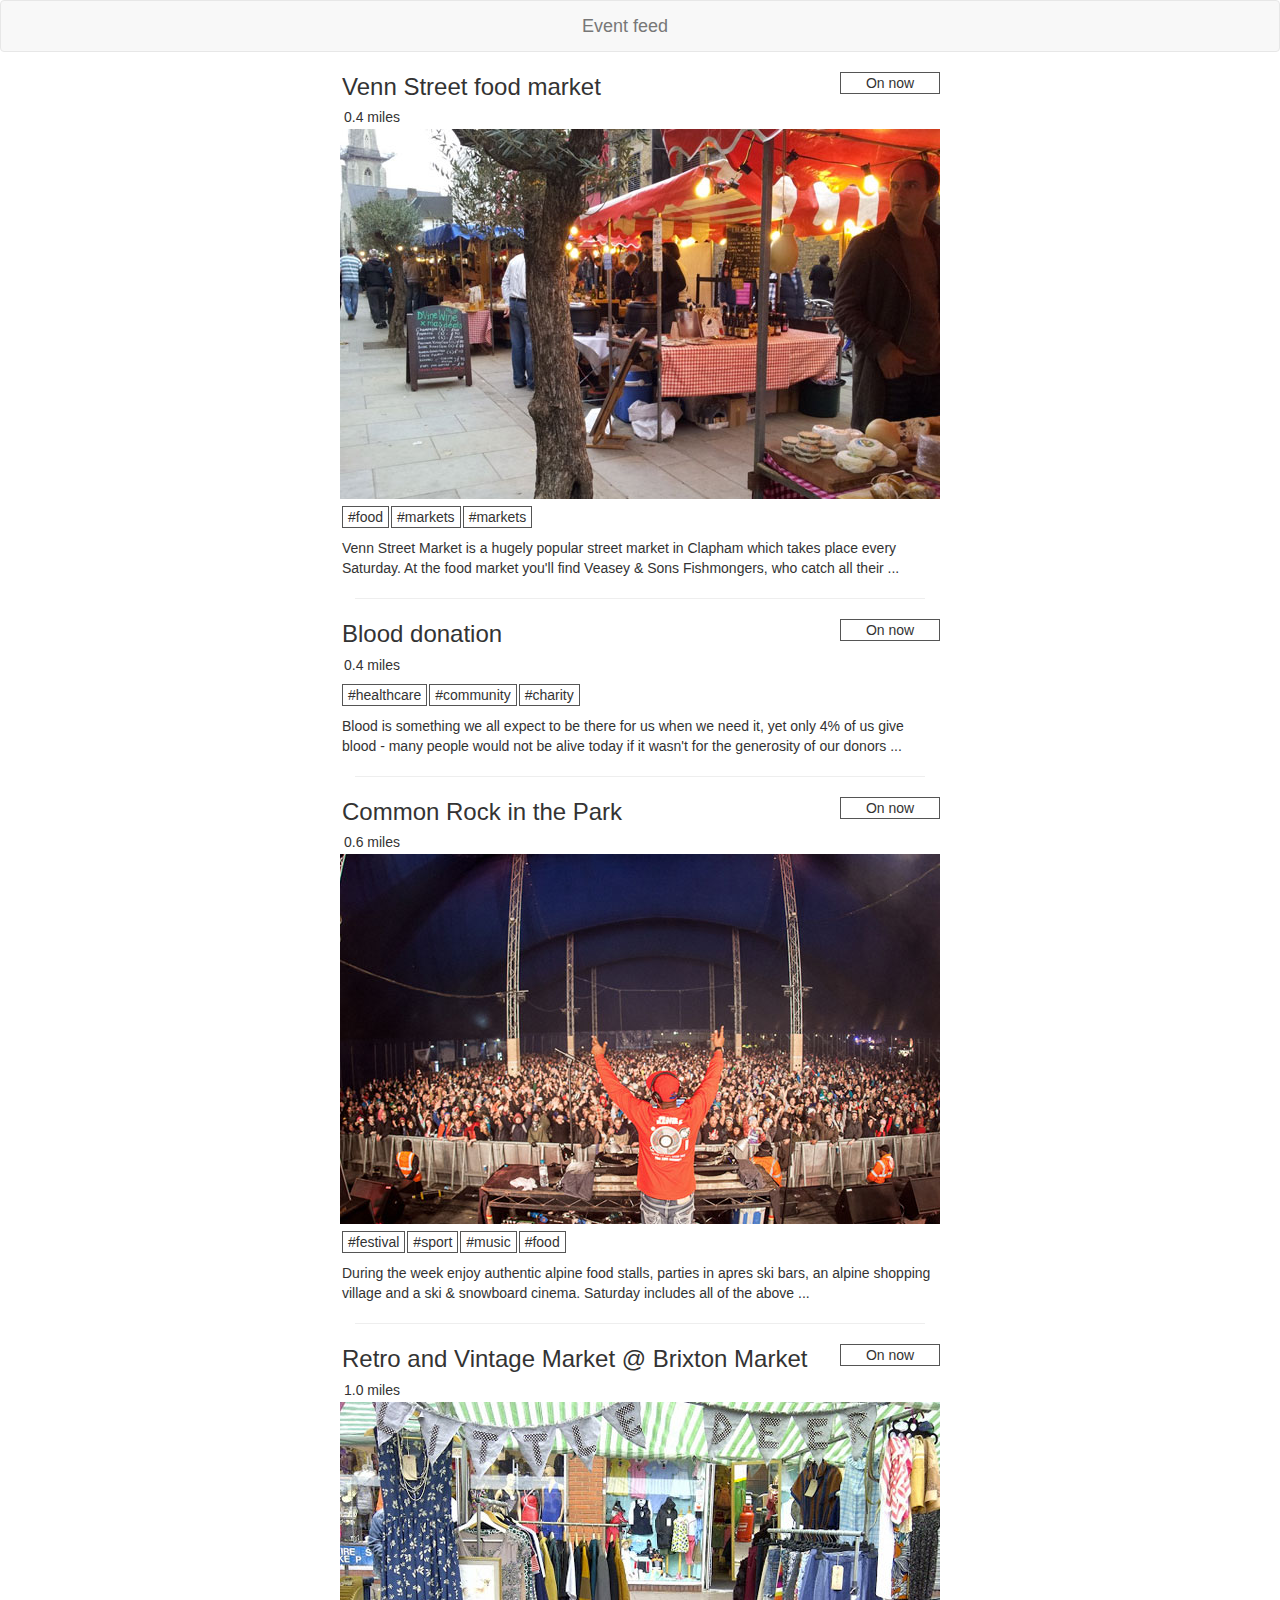
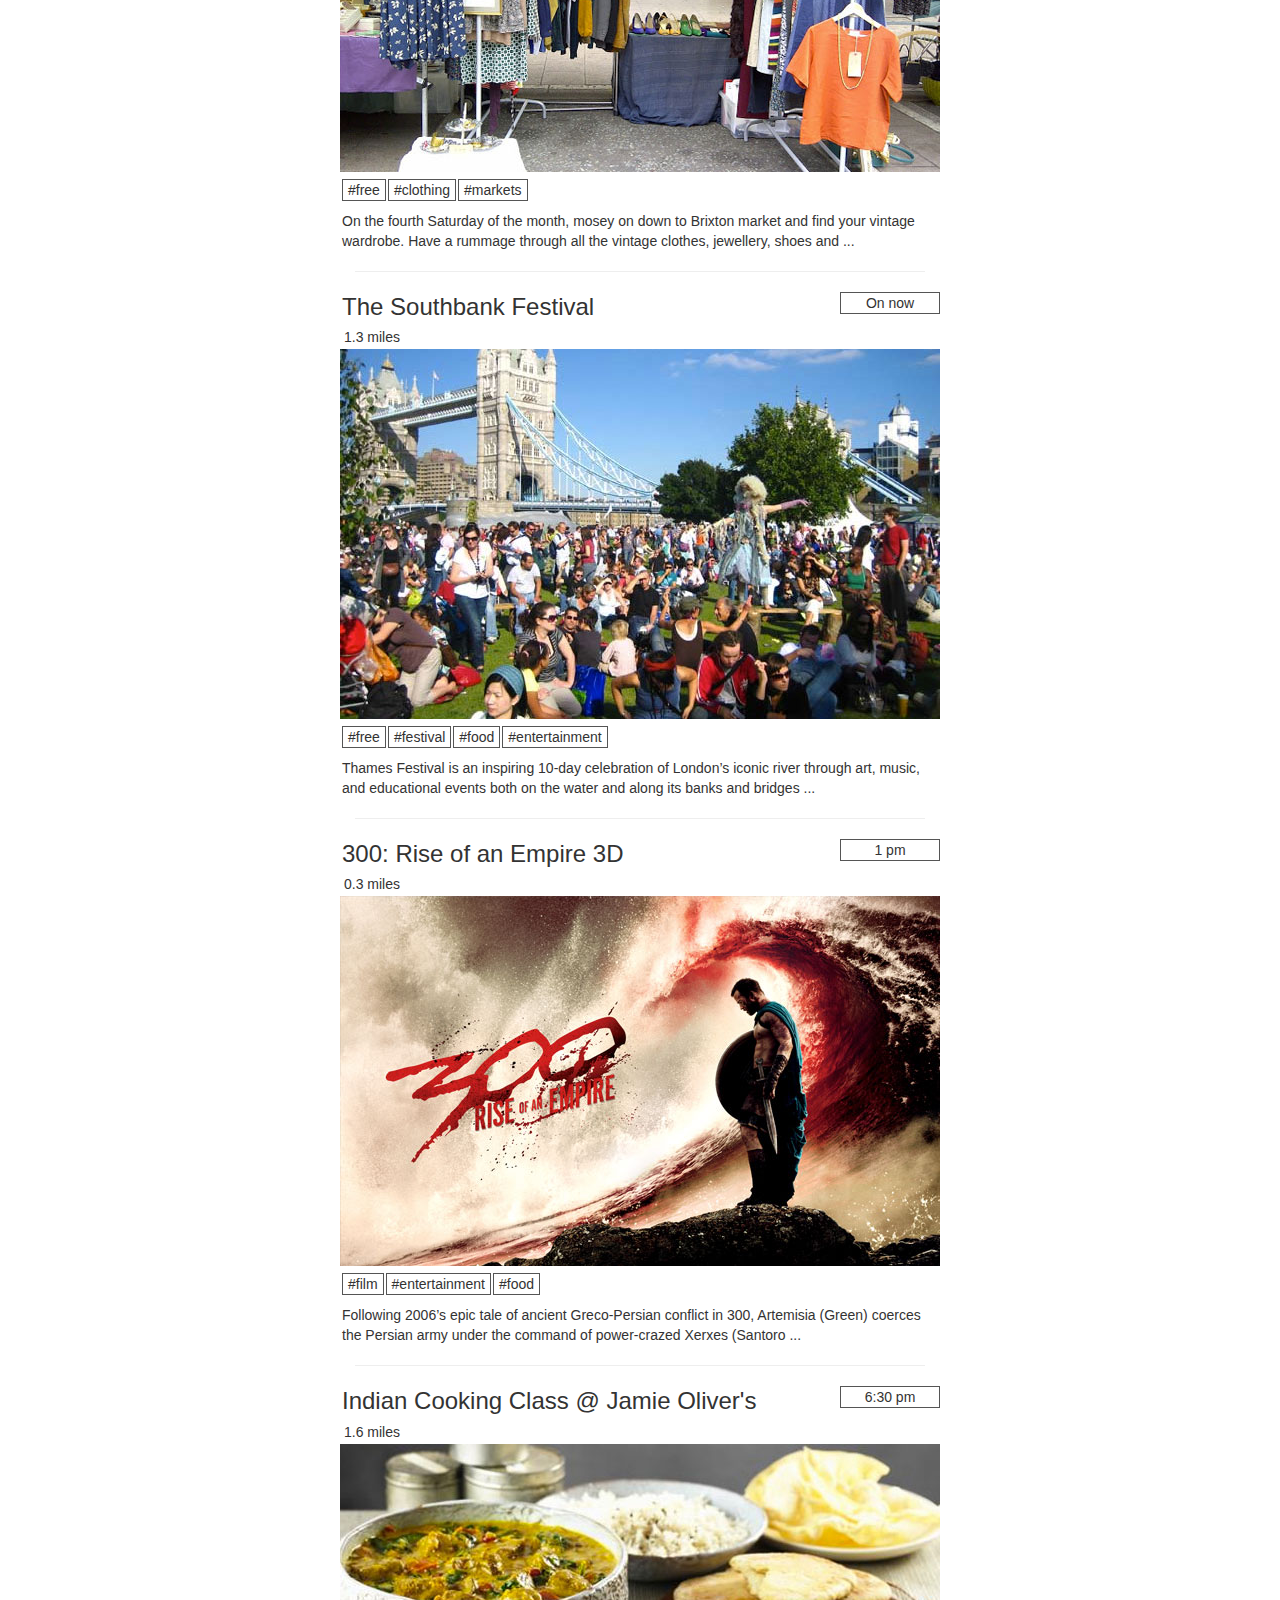
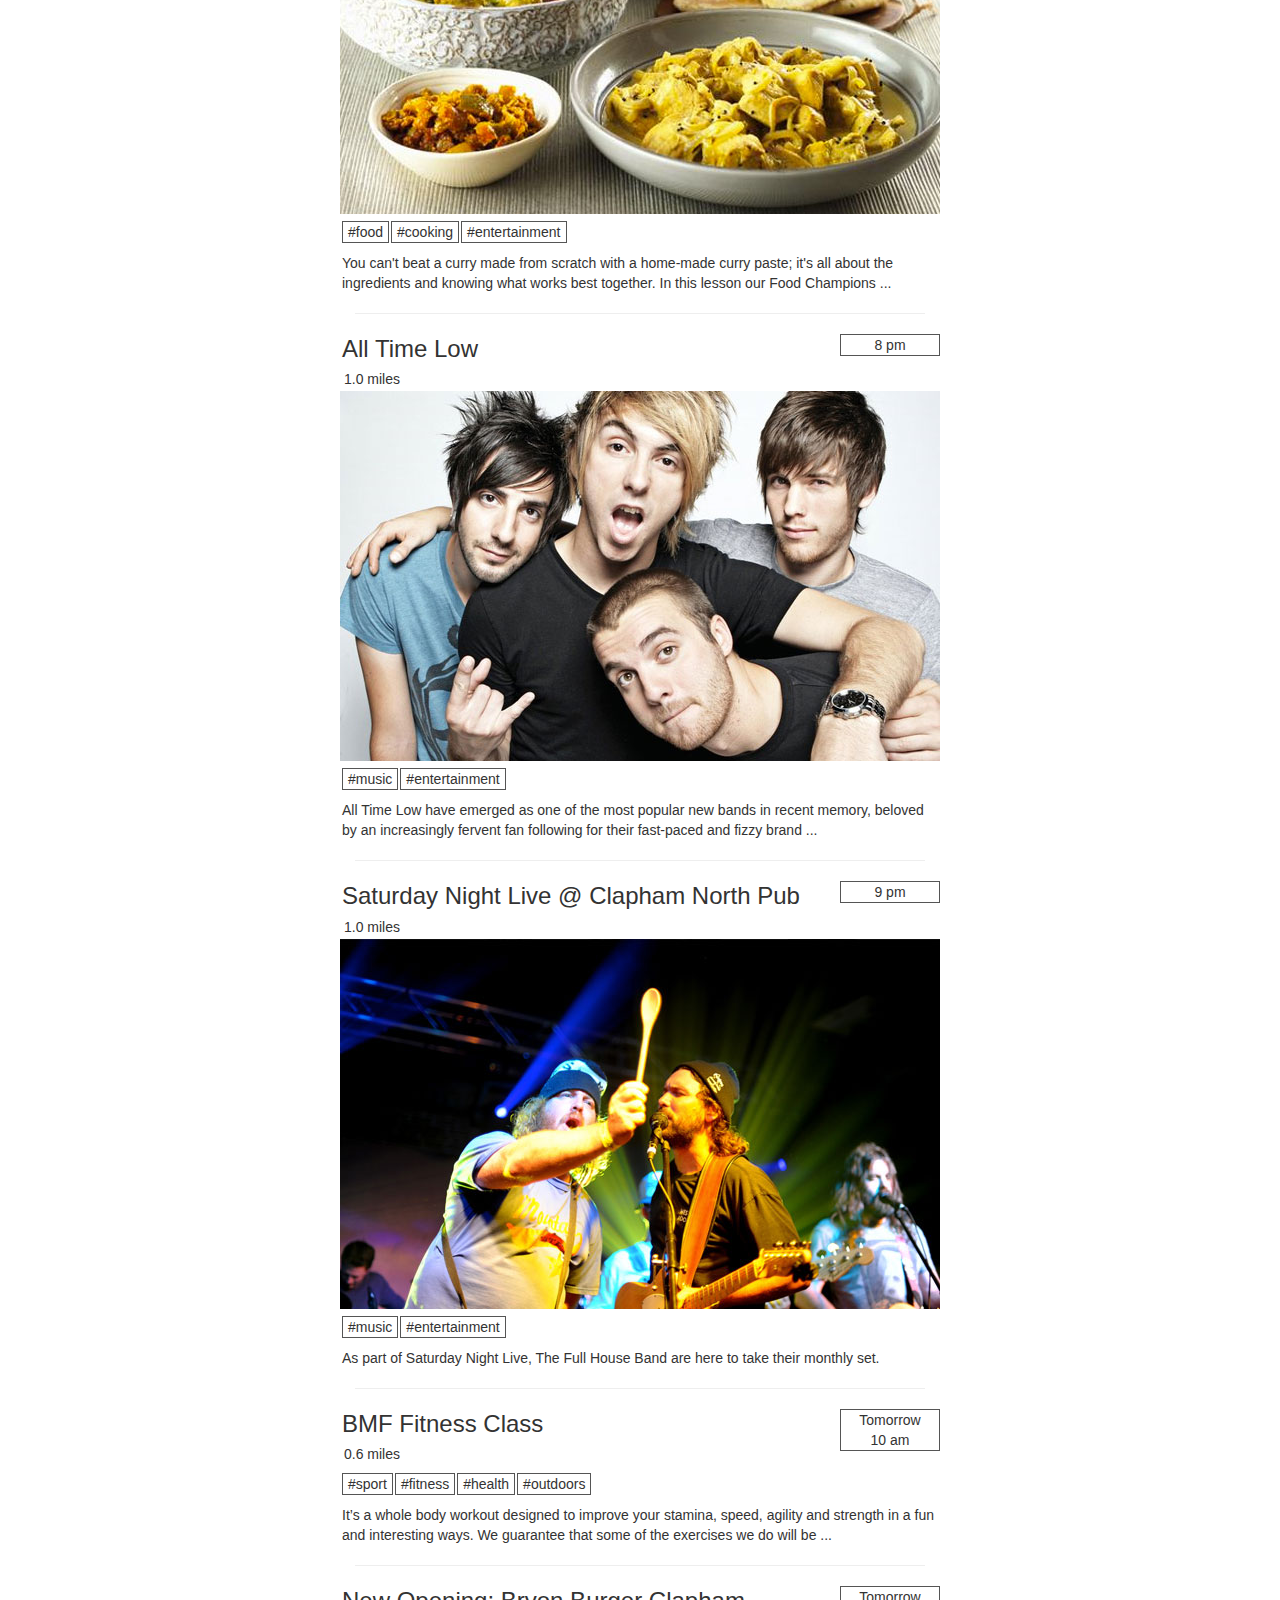
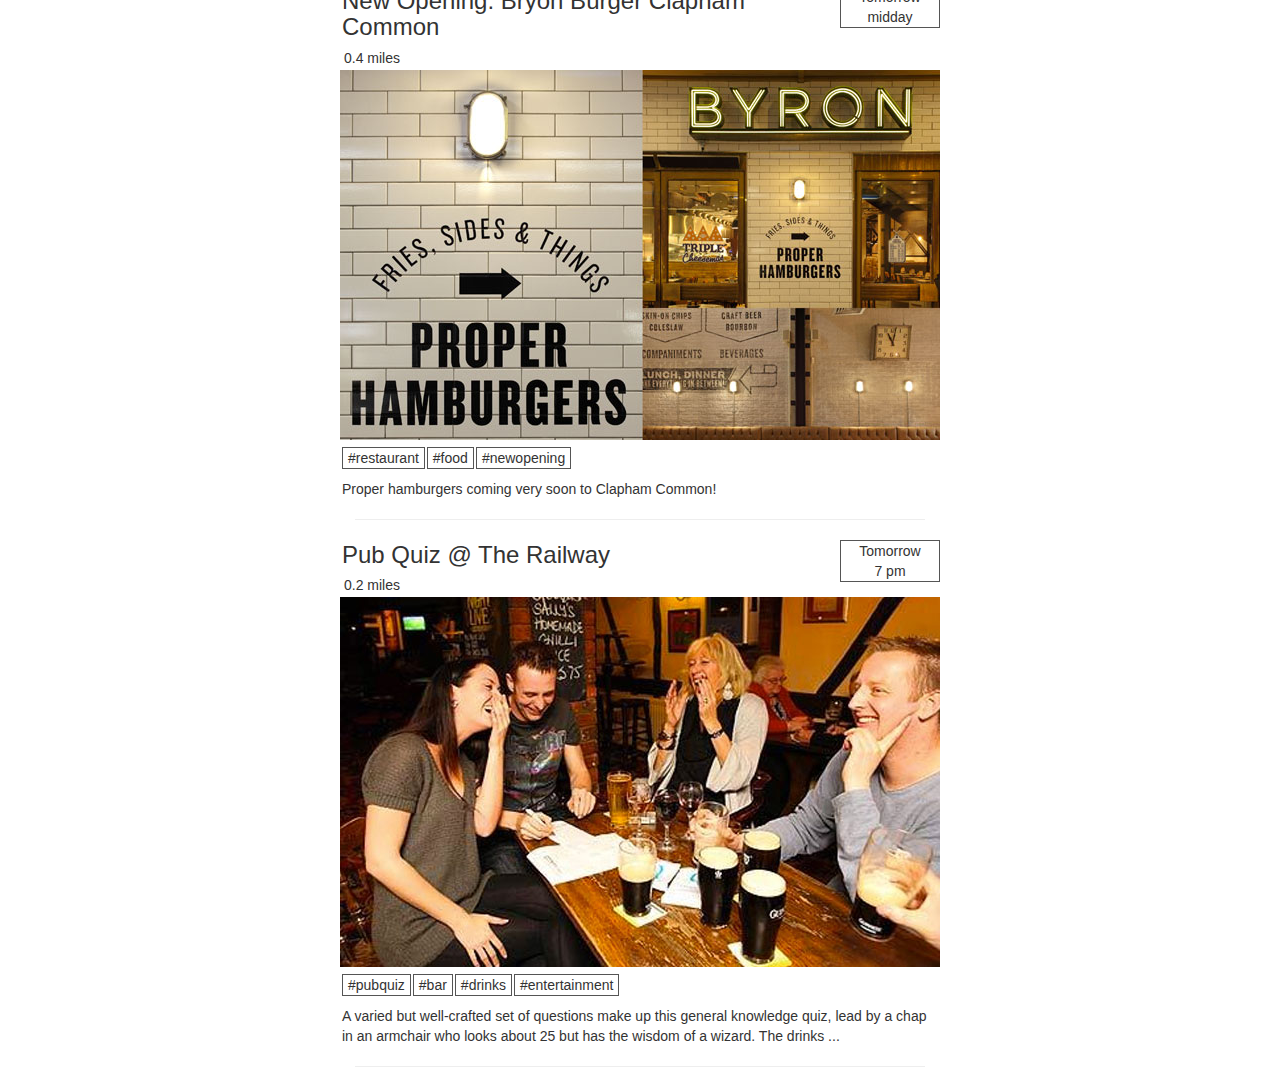
==== index.html @ d4925a55 "Prototype v1" ====
<!DOCTYPE html>
<html lang="en">
  <head>
    <meta charset="utf-8">
    <meta http-equiv="X-UA-Compatible" content="IE=edge">
    <meta name="viewport" content="width=device-width, initial-scale=1,maximum-scale=1">
    <title>Event feed</title>

    <!-- Bootstrap -->
    <link href="css/bootstrap.min.css" rel="stylesheet">
    <link href="http://netdna.bootstrapcdn.com/font-awesome/4.0.3/css/font-awesome.min.css" rel="stylesheet" >

    <!-- Lightbox -->
    <link rel="stylesheet" type="text/css" href="css/ilightbox.css"/>

    <!-- Custom -->
    <link href="css/custom.css" rel="stylesheet">

    <!--[if lt IE 9]>
      <script src="https://oss.maxcdn.com/libs/html5shiv/3.7.0/html5shiv.js"></script>
      <script src="https://oss.maxcdn.com/libs/respond.js/1.4.2/respond.min.js"></script>
    <![endif]-->
  </head>
  <body>
    <nav class="navbar navbar-default" role="navigation">
      <div class="container-fluid">
        <!-- Brand and toggle get grouped for better mobile display -->
        <div class="navbar-header">
          <a class="navbar-brand" href="#">Event feed</a>
        </div>
        <div class="location">
        </div>
      </div><!-- /.container-fluid -->
    </nav>
    <div class="container event-feed">
      <div class="row">
        <div class="col-md-10 col-sm-10 col-xs-10"><h3>Venn Street food market</h3><div class="distance">0.4 miles</div></div>
        <div class="col-md-2 col-sm-2 col-xs-2 time">On now</div>
        <a href="venn_street_market.html"><img class="live-feed-image img-responsive" src="assets/venn_st_market.jpg" alt="Venn Street food market"></a>
          <div class="tag-container">
            <ul class="list-unstyled list-inline social">
              <li class="tag">#food</li>
              <li class="tag">#markets</li>
              <li class="tag">#markets</li>
            </ul>
          </div>
        <div class="col-md-12 col-xs-12">Venn Street Market is a hugely popular street market in Clapham which takes place every Saturday. At the food market you'll find Veasey & Sons Fishmongers, who catch all their ...</div>
      </div>
      <hr>
      <div class="row">
        <div class="col-md-10 col-sm-10 col-xs-10"><h3>Blood donation</h3><div class="distance">0.4 miles</div></div>
        <div class="col-md-2 col-sm-2 col-xs-2 time">On now</div>
          <div class="tag-container">
            <ul class="list-unstyled list-inline social">
              <li class="tag">#healthcare</li>
              <li class="tag">#community</li>
              <li class="tag">#charity</li>
            </ul>
          </div>
        <div class="col-md-12 col-xs-12">Blood is something we all expect to be there for us when we need it, yet only 4% of us give blood - many people would not be alive today if it wasn't for the generosity of our donors ...</div>
      </div>
      <hr>
      <div class="row">
        <div class="col-md-10 col-sm-10 col-xs-10"><h3>Common Rock in the Park</h3><div class="distance">0.6 miles</div></div>
        <div class="col-md-2 col-sm-2 col-xs-2 time">On now</div>
        <img class="img-responsive" src="assets/common_rock_in_the_park.jpg" alt="Common Rock in the Park">
          <div class="tag-container">
            <ul class="list-unstyled list-inline social">
              <li class="tag">#festival</li>
              <li class="tag">#sport</li>
              <li class="tag">#music</li>
              <li class="tag">#food</li>
            </ul>
          </div>
        <div class="col-md-12 col-xs-12">During the week enjoy authentic alpine food stalls, parties in apres ski bars, an alpine shopping village and a ski & snowboard cinema. Saturday includes all of the above ...</div>
      </div>
      <hr>
      <div class="row">
        <div class="col-md-10 col-sm-10 col-xs-10"><h3>Retro and Vintage Market @ Brixton Market</h3><div class="distance">1.0 miles</div></div>
        <div class="col-md-2 col-sm-2 col-xs-2 time">On now</div>
        <img class="img-responsive" src="assets/brixton_market.jpg" alt="Retro and Vintage Market @ Brixton Market">
          <div class="tag-container">
            <ul class="list-unstyled list-inline social">
              <li class="tag">#free</li>
              <li class="tag">#clothing</li>
              <li class="tag">#markets</li>
            </ul>
          </div>
        <div class="col-md-12 col-xs-12">On the fourth Saturday of the month, mosey on down to Brixton market and find your vintage wardrobe. Have a rummage through all the vintage clothes, jewellery, shoes and ...</div>
      </div>
      <hr>
      <div class="row">
        <div class="col-md-10 col-sm-10 col-xs-10"><h3>The Southbank Festival</h3><div class="distance">1.3 miles</div></div>
        <div class="col-md-2 col-sm-2 col-xs-2 time">On now</div>
        <img class="img-responsive" src="assets/southbank_festival.jpg" alt="The Southbank Festival">
          <div class="tag-container">
            <ul class="list-unstyled list-inline social">
              <li class="tag">#free</li>
              <li class="tag">#festival</li>
              <li class="tag">#food</li>
              <li class="tag">#entertainment</li>
            </ul>
          </div>
        <div class="col-md-12 col-xs-12">Thames Festival is an inspiring 10-day celebration of London’s iconic river through art, music, and educational events both on the water and along its banks and bridges ...</div>
      </div>
      <hr>
      <div class="row">
        <div class="col-md-10 col-sm-10 col-xs-10"><h3>300: Rise of an Empire 3D</h3><div class="distance">0.3 miles</div></div>
        <div class="col-md-2 col-sm-2 col-xs-2 time">1 pm</div>
        <img class="img-responsive" src="assets/300_rise_of_an_empire.jpg" alt="300: Rise of an Empire 3D">
          <div class="tag-container">
            <ul class="list-unstyled list-inline social">
              <li class="tag">#film</li>
              <li class="tag">#entertainment</li>
              <li class="tag">#food</li>
            </ul>
          </div>
        <div class="col-md-12 col-xs-12">Following 2006’s epic tale of ancient Greco-Persian conflict in 300, Artemisia (Green) coerces the Persian army under the command of power-crazed Xerxes (Santoro ...</div>
      </div>
      <hr>
      <div class="row">
        <div class="col-md-10 col-sm-10 col-xs-10"><h3>Indian Cooking Class @ Jamie Oliver's</h3><div class="distance">1.6 miles</div></div>
        <div class="col-md-2 col-sm-2 col-xs-2 time">6:30 pm</div>
        <img class="img-responsive" src="assets/indian_cooking_courses_jamie_oliver.jpg" alt="Indian Cooking Class @ Jamie Oliver's">
          <div class="tag-container">
            <ul class="list-unstyled list-inline social">
              <li class="tag">#food</li>
              <li class="tag">#cooking</li>
              <li class="tag">#entertainment</li>
            </ul>
          </div>
        <div class="col-md-12 col-xs-12">You can't beat a curry made from scratch with a home-made curry paste; it's all about the ingredients and knowing what works best together. In this lesson our Food Champions ...</div>
      </div>
      <hr>
      <div class="row">
        <div class="col-md-10 col-sm-10 col-xs-10"><h3>All Time Low</h3><div class="distance">1.0 miles</div></div>
        <div class="col-md-2 col-sm-2 col-xs-2 time">8 pm</div>
        <img class="img-responsive" src="assets/all_time_low.jpg" alt="All Time Low">
          <div class="tag-container">
            <ul class="list-unstyled list-inline social">
              <li class="tag">#music</li>
              <li class="tag">#entertainment</li>
            </ul>
          </div>
        <div class="col-md-12 col-xs-12">All Time Low have emerged as one of the most popular new bands in recent memory, beloved by an increasingly fervent fan following for their fast-paced and fizzy brand ...</div>
      </div>
      <hr>
      <div class="row">
        <div class="col-md-10 col-sm-10 col-xs-10"><h3>Saturday Night Live @ Clapham North Pub</h3><div class="distance">1.0 miles</div></div>
        <div class="col-md-2 col-sm-2 col-xs-2 time">9 pm</div>
        <img class="img-responsive" src="assets/saturday_night_live.jpg" alt="Saturday Night Live @ Clapham North Pub">
          <div class="tag-container">
            <ul class="list-unstyled list-inline social">
              <li class="tag">#music</li>
              <li class="tag">#entertainment</li>
            </ul>
          </div>
        <div class="col-md-12 col-xs-12">As part of Saturday Night Live, The Full House Band are here to take their monthly set.</div>
      </div>
      <hr>
      <div class="row">
        <div class="col-md-10 col-sm-10 col-xs-10"><h3>BMF Fitness Class</h3><div class="distance">0.6 miles</div></div>
        <div class="col-md-2 col-sm-2 col-xs-2 time"><span class="day">Tomorrow<br></span> 10 am</div>
          <div class="tag-container">
            <ul class="list-unstyled list-inline social">
              <li class="tag">#sport</li>
              <li class="tag">#fitness</li>
              <li class="tag">#health</li>
              <li class="tag">#outdoors</li>
            </ul>
          </div>
        <div class="col-md-12 col-xs-12">It’s a whole body workout designed to improve your stamina, speed, agility and strength in a fun and interesting ways. We guarantee that some of the exercises we do will be ...</div>
      </div>
      <hr>
      <div class="row">
        <div class="col-md-10 col-sm-10 col-xs-10"><h3>New Opening: Bryon Burger Clapham Common</h3><div class="distance">0.4 miles</div></div>
        <div class="col-md-2 col-sm-2 col-xs-2 time"><span class="day">Tomorrow<br></span> midday</div>
        <img class="img-responsive" src="assets/byron_burger_clapham_common.jpg" alt="New Opening: Bryon Burger Clapham Common">
          <div class="tag-container">
            <ul class="list-unstyled list-inline social">
              <li class="tag">#restaurant</li>
              <li class="tag">#food</li>
              <li class="tag">#newopening</li>
            </ul>
          </div>
        <div class="col-md-12 col-xs-12">Proper hamburgers coming very soon to Clapham Common!</div>
      </div>
      <hr>
      <div class="row">
        <div class="col-md-10 col-sm-10 col-xs-10"><h3>Pub Quiz @ The Railway</h3><div class="distance">0.2 miles</div></div>
        <div class="col-md-2 col-sm-2 col-xs-2 time"><span class="day">Tomorrow<br></span> 7 pm</div>
        <img class="img-responsive" src="assets/pub_quiz_the_railway.jpg" alt="Pub Quiz @ The Railway">
          <div class="tag-container">
            <ul class="list-unstyled list-inline social">
              <li class="tag">#pubquiz</li>
              <li class="tag">#bar</li>
              <li class="tag">#drinks</li>
              <li class="tag">#entertainment</li>
            </ul>
          </div>
        <div class="col-md-12 col-xs-12">A varied but well-crafted set of questions make up this general knowledge quiz, lead by a chap in an armchair who looks about 25 but has the wisdom of a wizard. The drinks ...</div>
      </div>
      <hr>
    </div> <!-- /container -->
    
    <!-- jQuery (necessary for Bootstrap's JavaScript plugins) -->
    <script src="https://ajax.googleapis.com/ajax/libs/jquery/1.11.0/jquery.min.js"></script>
    <!-- Include all compiled plugins (below), or include individual files as needed -->
    <script src="js/bootstrap.min.js"></script>
    <!-- Lightbox -->
    <script type="text/javascript" src="js/jquery.requestAnimationFrame.js"></script>
    <script type="text/javascript" src="js/jquery.mousewheel.js"></script>
    <script type="text/javascript" src="js/ilightbox.packed.js"></script>
    <script>$('#ilightbox').iLightBox();</script>
  </body>
</html>
---- css/custom.css ----
/*!
 * Screen sizes
 */
@media (max-width:360px) {
	.col-xs-10 h3 {
		font-size: 18px;
		}
	.day {
		font-size: 11px;
		}
	.tag {
		font-size: 12px;
		}
	.event-copy {
		padding: 5px 2px 0 2px;
		}
	.map h4 {
		font-size: 14px;
		margin-top: 0;
		margin-bottom: 0;
		}
	.event-page .fa-2x {
		font-size: 44px;
		margin: 0 10px 0 10px;
		}
	.event-feed .fa-2x {
		font-size: 22px;
		}
	.btn-primary {
	    position: fixed;
	    bottom: 20px;
		}
	div .social-event-page {
		margin-bottom: 70px;
		}
	.event-page {
		padding-top: 10px;
		}
	.btn {
		font-size: 18px;
			}}

@media (min-width:600px) {
	.event-feed {
		width:600px;
		}
	.event-page {
		width:600px;
		}
	.event-copy {
		padding: 0 2px 0 15px;
		}
	.event-page .social {
		float: left;
		}
	.event-page {
		padding-top: 20px;
		}}

@media (min-width:768px) {
	.event-page {
		width:753px;
		}}

@media (min-width:992px) {
	.event_feed_container {
		width:600px
		}
	.event-page {
		width:900px;
		}
	.event-copy {
		padding: 0 2px 0 15px;
		}
	.event-page .social {
		float: left;
		}
	.event-page {
		padding-top: 20px;
		}}

@media (min-width:1200px) {
	.event_feed_container {
		width:600px
		}
	.event-page {
		width:900px;
		}
	.event-copy {
		padding: 0 2px 0 15px;
		}
	.event-page .social {
		float: left;
		}
	.event-page {
		padding-top: 20px;
		}}

/*!
 * Live events feed
 */

.time {
	text-align: center;
	border: #555 1px solid;
	padding: 0;
}
.live-feed-image {
	max-width: 100%;
	height: auto;
}

div.navbar-header {
	width: 100%;
}

a.navbar-brand {
	width: 100%;
	text-align: center;
}

/*!
 * Social
 */

.event-feed .social {
	float: right;
	padding-top: 2px;
}

.social ul li {
	padding: 0;
}

/*!
 * General
 */

h1, .h1, h2, .h2, h3, .h3 {
	margin-top: 2px;
	margin-bottom: 5px;
}

.tag-container {
	float: left;
	margin-left: 2px;
}

.tag {
	text-align: center;
	border: #555 1px solid;
	padding: 0;
	margin:5px 2px 0 0;
	float: left;
}
.list-inline {
	margin-left: 0;
}

img {
	clear: both;
}

/*!
 * Event page
 */

.map {
	padding: 0;
}

.event-close {
	padding: 0;
}

.btn-width-100 {
	margin: 5px 0 0 0;
	width: 100%;
}

.event-page .social {
	padding: 10px 0 0 0;
	text-align: center;
}

.social-event-page ul li {
	padding:0;
}

.time-expanded{
	padding: 2px;
}

.distance {
	padding: 2px;
}

.price {
	padding: 0 2px;
}

.clear {
	clear: both;
}

.clear-left {
	clear: left;
}

.profile-hr {
	margin-top: 0;
}

.col-xs-1, .col-sm-1, .col-md-1, .col-lg-1, .col-xs-2, .col-sm-2, .col-md-2, .col-lg-2, .col-xs-3, .col-sm-3, .col-md-3, .col-lg-3, .col-xs-4, .col-sm-4, .col-md-4, .col-lg-4, .col-xs-5, .col-sm-5, .col-md-5, .col-lg-5, .col-xs-6, .col-sm-6, .col-md-6, .col-lg-6, .col-xs-7, .col-sm-7, .col-md-7, .col-lg-7, .col-xs-8, .col-sm-8, .col-md-8, .col-lg-8, .col-xs-9, .col-sm-9, .col-md-9, .col-lg-9, .col-xs-10, .col-sm-10, .col-md-10, .col-lg-10, .col-xs-11, .col-sm-11, .col-md-11, .col-lg-11, .col-xs-12, .col-sm-12, .col-md-12, .col-lg-12 {
	padding-right: 0;
}
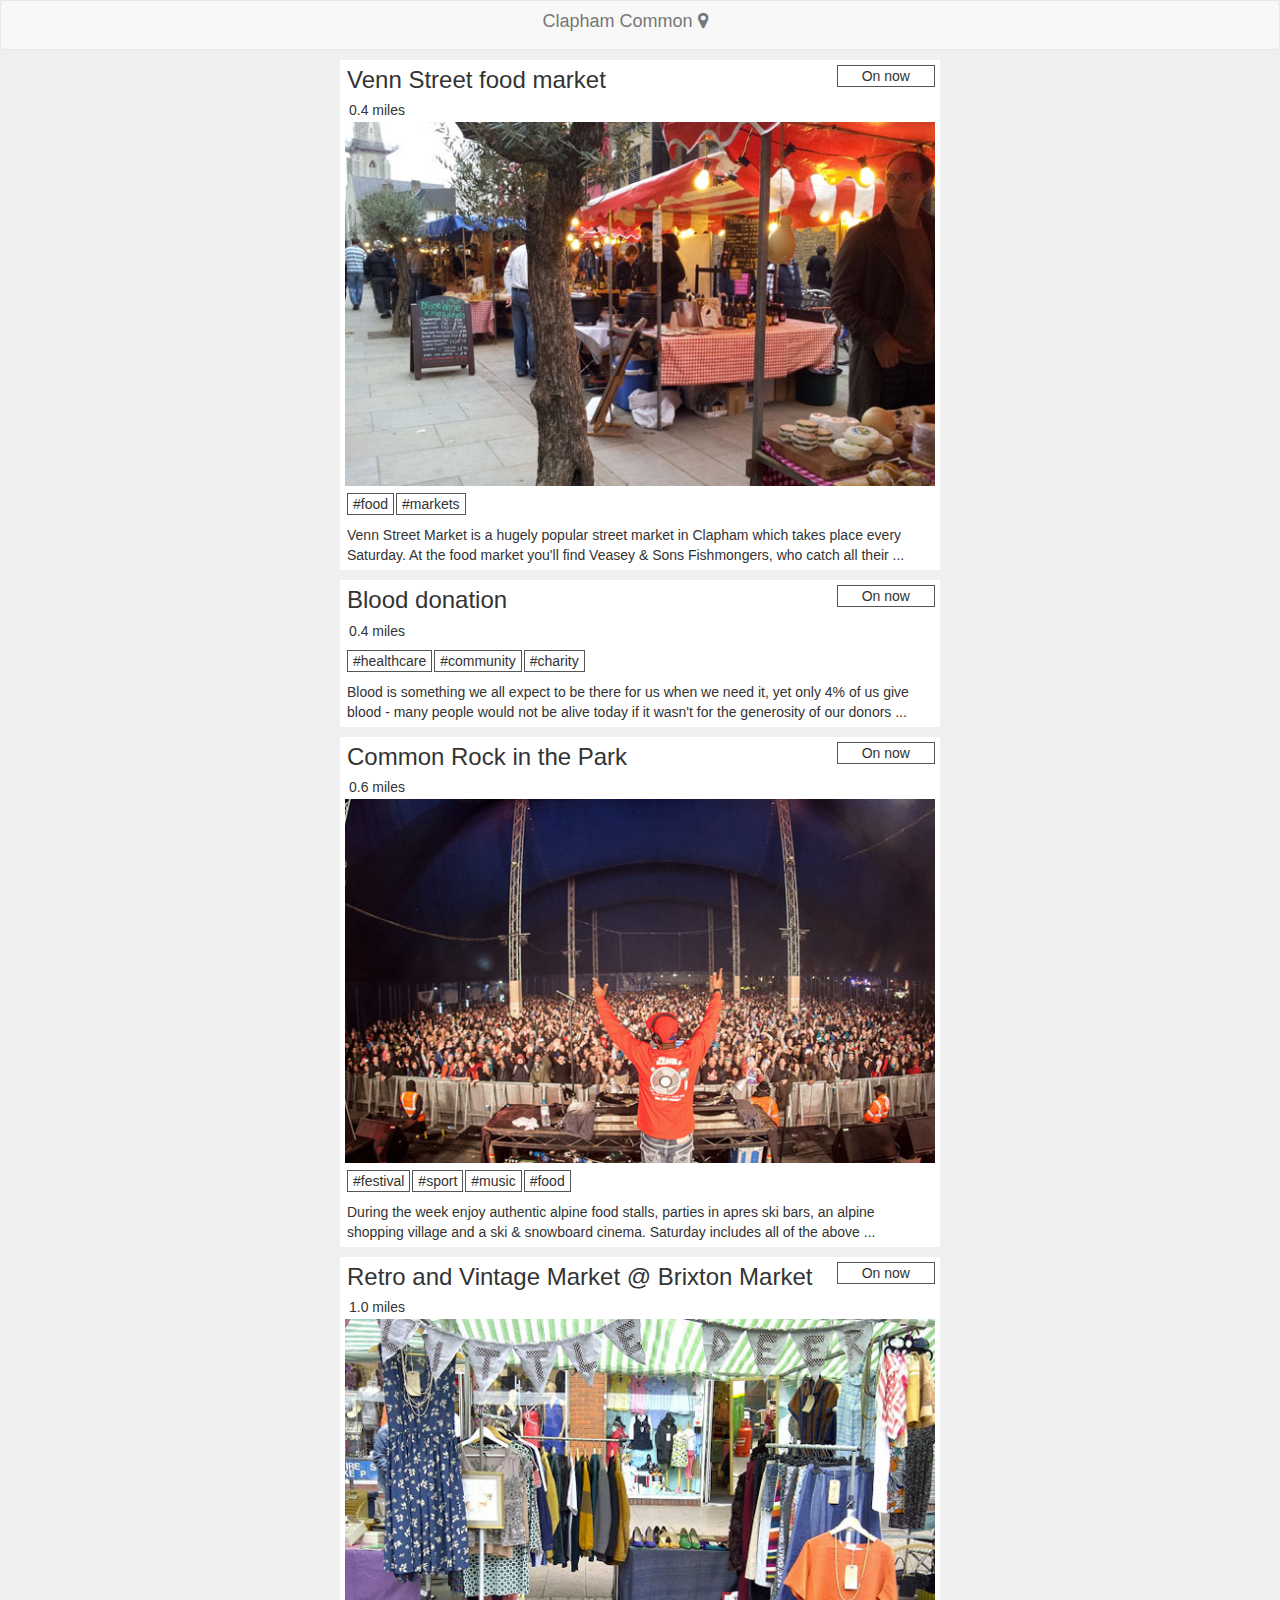
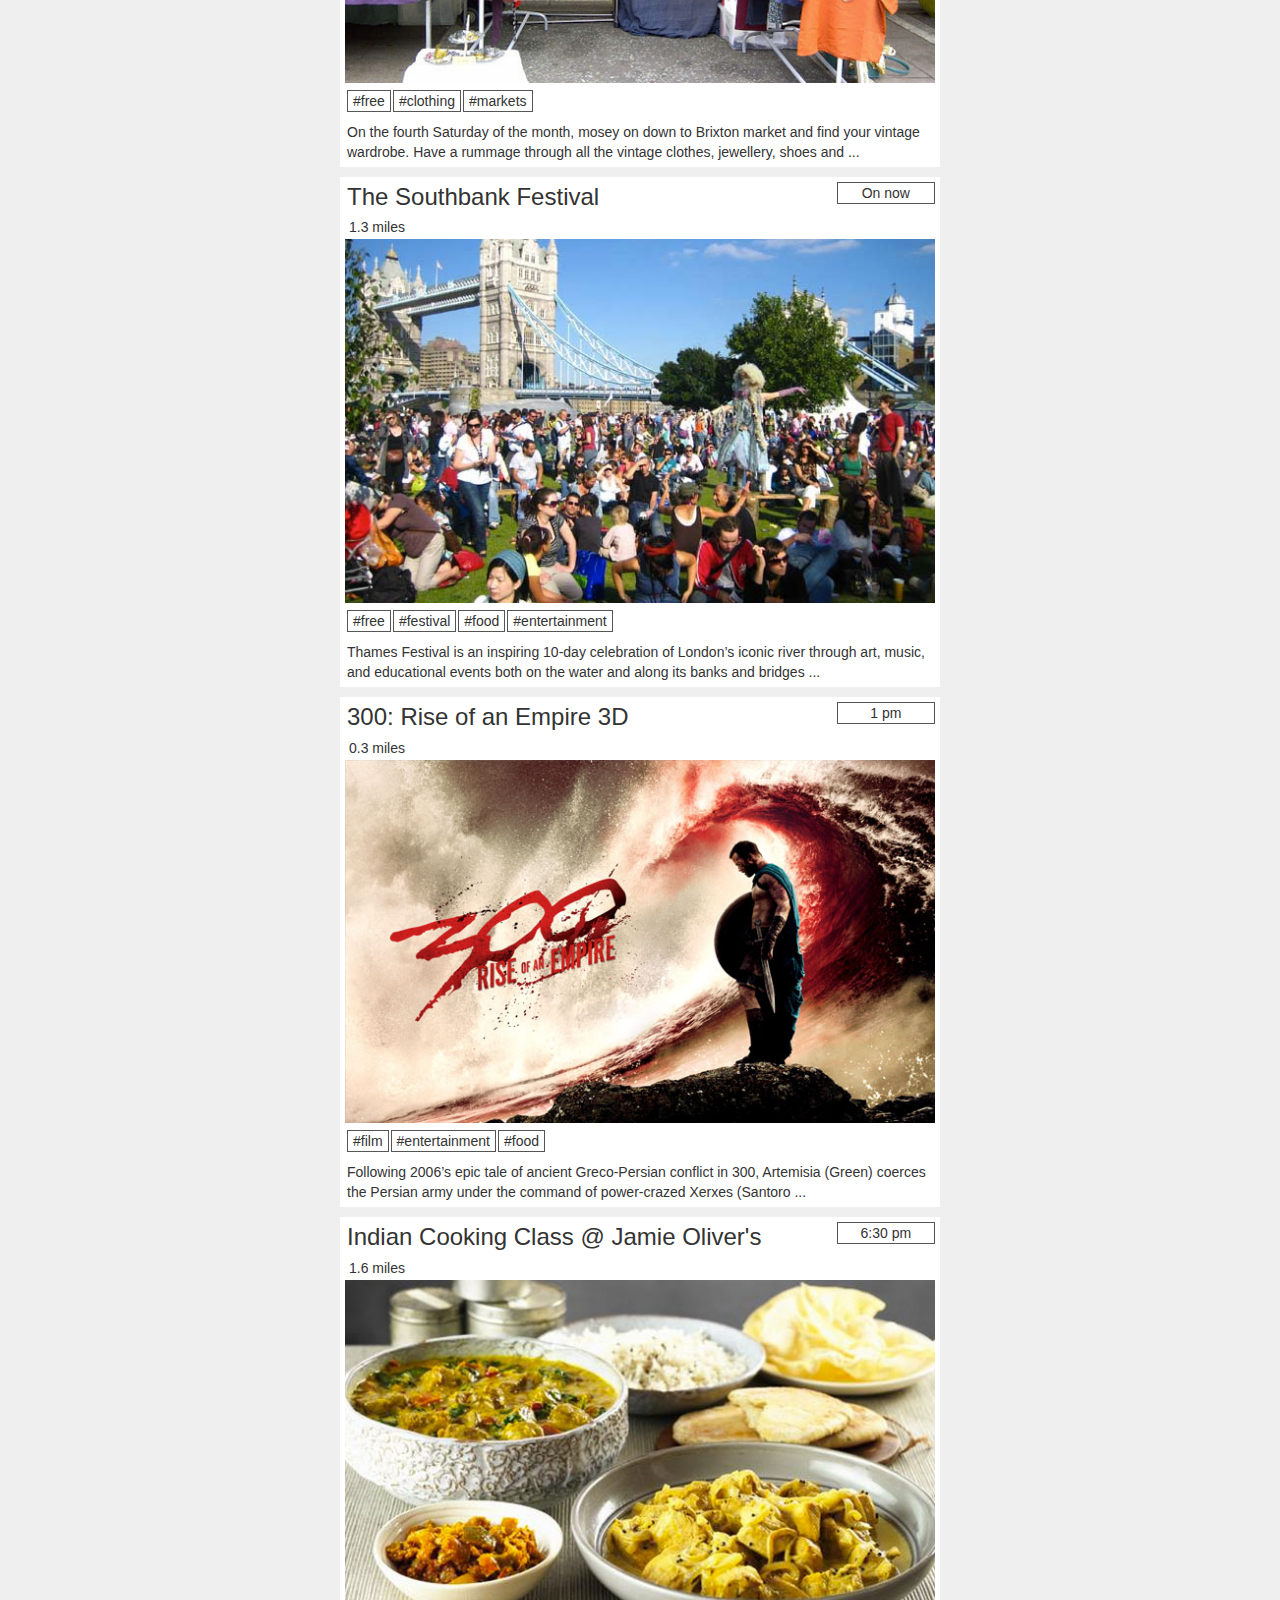
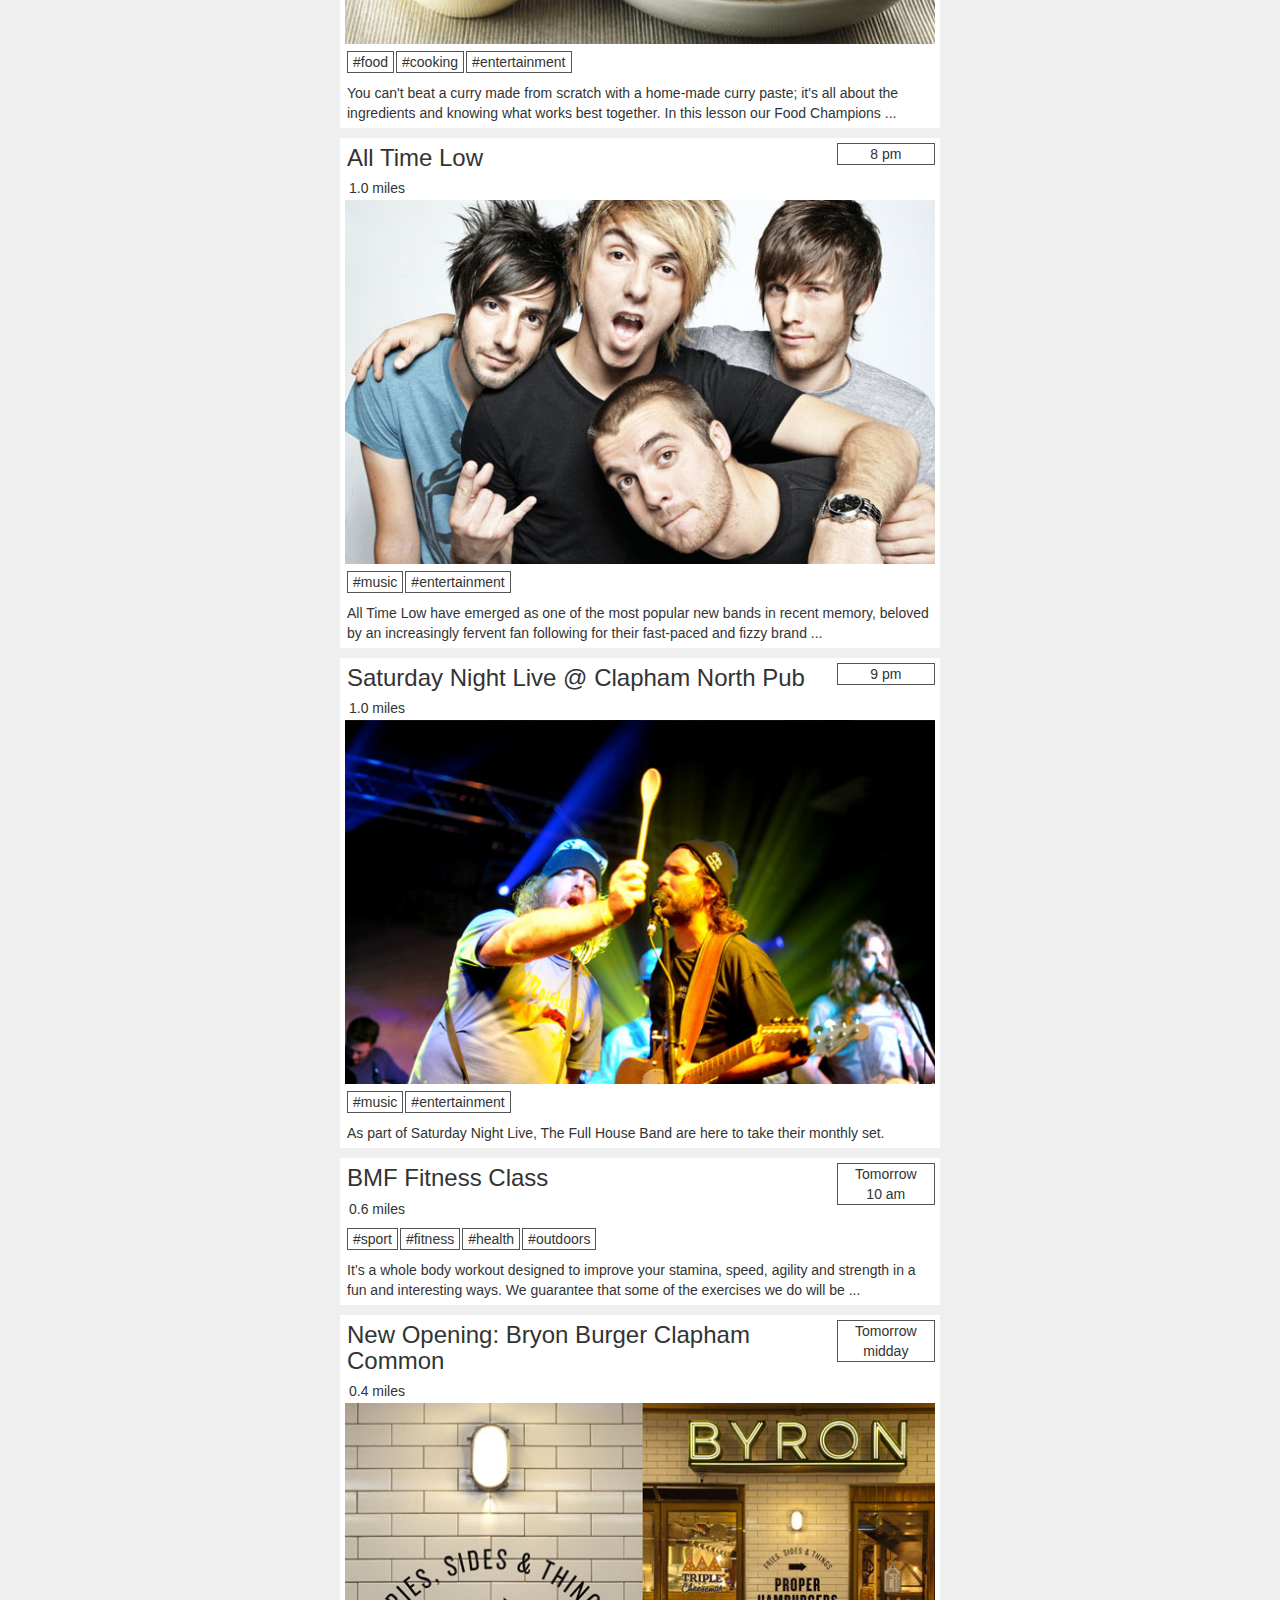
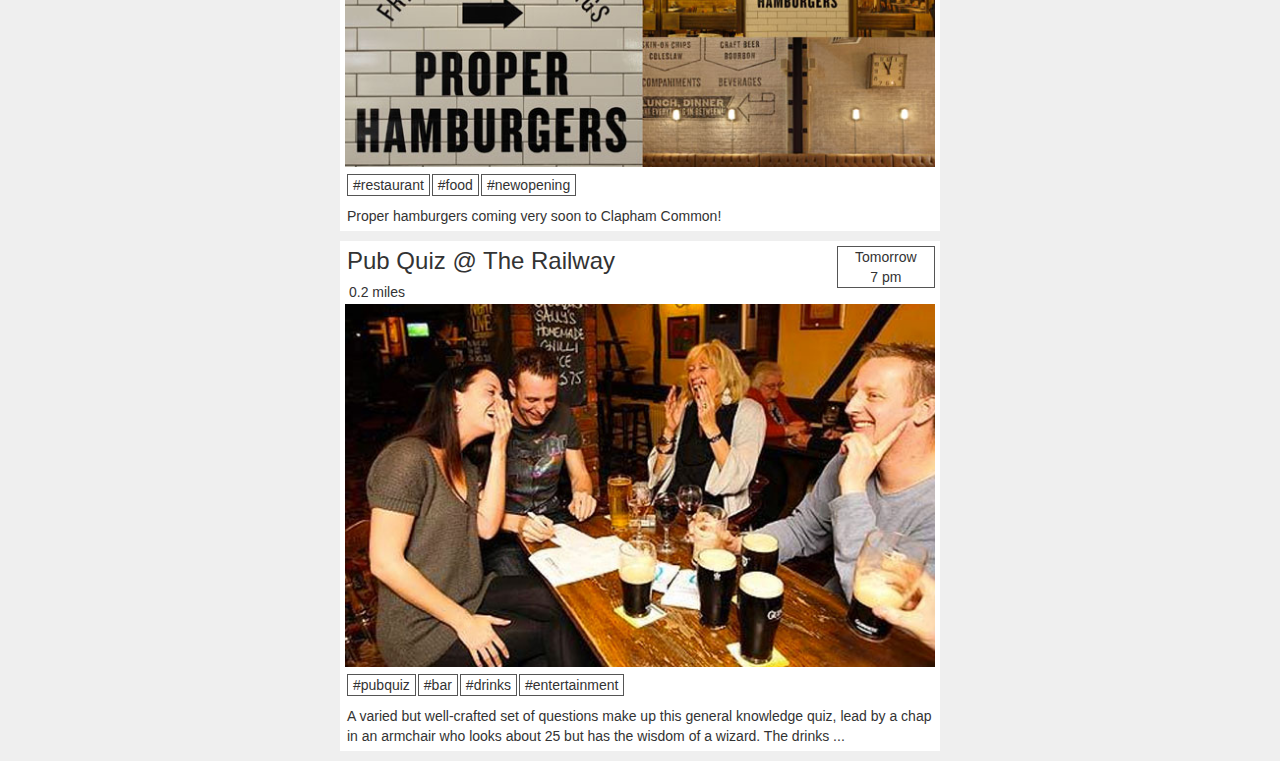
==== commit a5aa16df: "Additions from feedback" ====
--- a/index.html
+++ b/index.html
@@ -26,7 +26,7 @@
       <div class="container-fluid">
         <!-- Brand and toggle get grouped for better mobile display -->
         <div class="navbar-header">
-          <a class="navbar-brand" href="#">Event feed</a>
+          <a class="navbar-brand" href="#">Clapham Common <i class="fa fa-map-marker fa-1x"></i></a>
         </div>
         <div class="location">
         </div>
@@ -41,12 +41,10 @@
             <ul class="list-unstyled list-inline social">
               <li class="tag">#food</li>
               <li class="tag">#markets</li>
-              <li class="tag">#markets</li>
             </ul>
           </div>
         <div class="col-md-12 col-xs-12">Venn Street Market is a hugely popular street market in Clapham which takes place every Saturday. At the food market you'll find Veasey & Sons Fishmongers, who catch all their ...</div>
       </div>
-      <hr>
       <div class="row">
         <div class="col-md-10 col-sm-10 col-xs-10"><h3>Blood donation</h3><div class="distance">0.4 miles</div></div>
         <div class="col-md-2 col-sm-2 col-xs-2 time">On now</div>
@@ -59,7 +57,6 @@
           </div>
         <div class="col-md-12 col-xs-12">Blood is something we all expect to be there for us when we need it, yet only 4% of us give blood - many people would not be alive today if it wasn't for the generosity of our donors ...</div>
       </div>
-      <hr>
       <div class="row">
         <div class="col-md-10 col-sm-10 col-xs-10"><h3>Common Rock in the Park</h3><div class="distance">0.6 miles</div></div>
         <div class="col-md-2 col-sm-2 col-xs-2 time">On now</div>
@@ -74,7 +71,6 @@
           </div>
         <div class="col-md-12 col-xs-12">During the week enjoy authentic alpine food stalls, parties in apres ski bars, an alpine shopping village and a ski & snowboard cinema. Saturday includes all of the above ...</div>
       </div>
-      <hr>
       <div class="row">
         <div class="col-md-10 col-sm-10 col-xs-10"><h3>Retro and Vintage Market @ Brixton Market</h3><div class="distance">1.0 miles</div></div>
         <div class="col-md-2 col-sm-2 col-xs-2 time">On now</div>
@@ -88,7 +84,6 @@
           </div>
         <div class="col-md-12 col-xs-12">On the fourth Saturday of the month, mosey on down to Brixton market and find your vintage wardrobe. Have a rummage through all the vintage clothes, jewellery, shoes and ...</div>
       </div>
-      <hr>
       <div class="row">
         <div class="col-md-10 col-sm-10 col-xs-10"><h3>The Southbank Festival</h3><div class="distance">1.3 miles</div></div>
         <div class="col-md-2 col-sm-2 col-xs-2 time">On now</div>
@@ -103,7 +98,6 @@
           </div>
         <div class="col-md-12 col-xs-12">Thames Festival is an inspiring 10-day celebration of London’s iconic river through art, music, and educational events both on the water and along its banks and bridges ...</div>
       </div>
-      <hr>
       <div class="row">
         <div class="col-md-10 col-sm-10 col-xs-10"><h3>300: Rise of an Empire 3D</h3><div class="distance">0.3 miles</div></div>
         <div class="col-md-2 col-sm-2 col-xs-2 time">1 pm</div>
@@ -117,7 +111,6 @@
           </div>
         <div class="col-md-12 col-xs-12">Following 2006’s epic tale of ancient Greco-Persian conflict in 300, Artemisia (Green) coerces the Persian army under the command of power-crazed Xerxes (Santoro ...</div>
       </div>
-      <hr>
       <div class="row">
         <div class="col-md-10 col-sm-10 col-xs-10"><h3>Indian Cooking Class @ Jamie Oliver's</h3><div class="distance">1.6 miles</div></div>
         <div class="col-md-2 col-sm-2 col-xs-2 time">6:30 pm</div>
@@ -131,7 +124,6 @@
           </div>
         <div class="col-md-12 col-xs-12">You can't beat a curry made from scratch with a home-made curry paste; it's all about the ingredients and knowing what works best together. In this lesson our Food Champions ...</div>
       </div>
-      <hr>
       <div class="row">
         <div class="col-md-10 col-sm-10 col-xs-10"><h3>All Time Low</h3><div class="distance">1.0 miles</div></div>
         <div class="col-md-2 col-sm-2 col-xs-2 time">8 pm</div>
@@ -144,7 +136,6 @@
           </div>
         <div class="col-md-12 col-xs-12">All Time Low have emerged as one of the most popular new bands in recent memory, beloved by an increasingly fervent fan following for their fast-paced and fizzy brand ...</div>
       </div>
-      <hr>
       <div class="row">
         <div class="col-md-10 col-sm-10 col-xs-10"><h3>Saturday Night Live @ Clapham North Pub</h3><div class="distance">1.0 miles</div></div>
         <div class="col-md-2 col-sm-2 col-xs-2 time">9 pm</div>
@@ -157,7 +148,6 @@
           </div>
         <div class="col-md-12 col-xs-12">As part of Saturday Night Live, The Full House Band are here to take their monthly set.</div>
       </div>
-      <hr>
       <div class="row">
         <div class="col-md-10 col-sm-10 col-xs-10"><h3>BMF Fitness Class</h3><div class="distance">0.6 miles</div></div>
         <div class="col-md-2 col-sm-2 col-xs-2 time"><span class="day">Tomorrow<br></span> 10 am</div>
@@ -171,7 +161,6 @@
           </div>
         <div class="col-md-12 col-xs-12">It’s a whole body workout designed to improve your stamina, speed, agility and strength in a fun and interesting ways. We guarantee that some of the exercises we do will be ...</div>
       </div>
-      <hr>
       <div class="row">
         <div class="col-md-10 col-sm-10 col-xs-10"><h3>New Opening: Bryon Burger Clapham Common</h3><div class="distance">0.4 miles</div></div>
         <div class="col-md-2 col-sm-2 col-xs-2 time"><span class="day">Tomorrow<br></span> midday</div>
@@ -185,7 +174,6 @@
           </div>
         <div class="col-md-12 col-xs-12">Proper hamburgers coming very soon to Clapham Common!</div>
       </div>
-      <hr>
       <div class="row">
         <div class="col-md-10 col-sm-10 col-xs-10"><h3>Pub Quiz @ The Railway</h3><div class="distance">0.2 miles</div></div>
         <div class="col-md-2 col-sm-2 col-xs-2 time"><span class="day">Tomorrow<br></span> 7 pm</div>
@@ -200,7 +188,6 @@
           </div>
         <div class="col-md-12 col-xs-12">A varied but well-crafted set of questions make up this general knowledge quiz, lead by a chap in an armchair who looks about 25 but has the wisdom of a wizard. The drinks ...</div>
       </div>
-      <hr>
     </div> <!-- /container -->
     
     <!-- jQuery (necessary for Bootstrap's JavaScript plugins) -->
--- a/css/ilightbox.css
+++ b/css/ilightbox.css
@@ -0,0 +1,324 @@
+/* Import Skins */
+@import url('../dark-skin/skin.css');
+@import url('../light-skin/skin.css');
+@import url('../parade-skin/skin.css');
+@import url('../metro-black-skin/skin.css');
+@import url('../metro-white-skin/skin.css');
+@import url('../mac-skin/skin.css');
+@import url('../smooth-skin/skin.css');
+
+/* Reset Styles */
+.ilightbox-overlay, .ilightbox-loader, .ilightbox-loader *, .ilightbox-holder, .ilightbox-holder .ilightbox-container, .ilightbox-holder .ilightbox-container img.ilightbox-image, .ilightbox-holder .ilightbox-container .ilightbox-caption, .ilightbox-toolbar, .ilightbox-toolbar *, .ilightbox-thumbnails, .ilightbox-thumbnails *, .ilightbox-holder .ilightbox-container .ilightbox-social, .ilightbox-holder .ilightbox-container .ilightbox-social * {
+    float:none;
+    margin:0;
+    padding:0;
+    border:0;
+    outline:0;
+    font-size:100%;
+    line-height:100%;
+    vertical-align:baseline;
+    background:transparent;
+	
+	-webkit-touch-callout: none;
+	-webkit-user-select: none;
+	   -moz-user-select: -moz-none;
+	 -khtml-user-select: none;
+	     -o-user-select: none;
+	        user-select: none;
+}
+.ilightbox-overlay, .ilightbox-loader, .ilightbox-loader *, .ilightbox-holder .ilightbox-container .ilightbox-caption, .ilightbox-toolbar, .ilightbox-thumbnails, .ilightbox-thumbnails *, .ilightbox-holder .ilightbox-container .ilightbox-social {
+	-webkit-transform: translateZ(0);
+	   -moz-transform: translateZ(0);
+}
+
+/* Disable & Hide Scrollbar */
+.ilightbox-noscroll {
+	overflow: hidden;
+}
+.ilightbox-closedhand * {
+	cursor: url(closedhand.cur),default !important;
+}
+
+.ilightbox-overlay {
+	display: none;
+	position: fixed;
+	top: 0;
+	left: 0;
+	width: 100%;
+	height: 100%;
+	z-index: 100000;
+}
+
+.ilightbox-loader {
+	position: fixed;
+	z-index: 100005;
+	top: 45%;
+	left: -192px;
+	padding-left: 30px;
+	opacity: 0.9;
+	-ms-filter: "progid:DXImageTransform.Microsoft.Alpha(Opacity=90)";
+	filter: alpha(opacity=90);
+			
+	-webkit-border-radius: 0 100px 100px 0;
+	        border-radius: 0 100px 100px 0;
+}
+
+.ilightbox-loader div {
+	width: 72px;
+	height: 72px;
+	
+	-webkit-border-radius: 0 100px 100px 0;
+	        border-radius: 0 100px 100px 0;
+}
+
+.ilightbox-loader.horizontal {
+	left: 45%;
+	top: -192px;
+	padding: 0;
+	padding-top: 30px;
+			
+	-webkit-border-radius: 0 0 100px 100px;
+	        border-radius: 0 0 100px 100px;
+}
+
+.ilightbox-loader.horizontal  div {
+	-webkit-border-radius: 0 0 100px 100px;
+	        border-radius: 0 0 100px 100px;
+}
+
+.ilightbox-toolbar {
+	display: none;
+	position: fixed;
+	z-index: 100010;
+}
+
+.ilightbox-toolbar a {
+	float: left;
+	cursor: pointer;
+}
+
+.ilightbox-toolbar .ilightbox-prev-button,
+.ilightbox-toolbar .ilightbox-next-button {
+	display: none;
+}
+
+.ilightbox-thumbnails {
+	display: block;
+	position: fixed;
+	z-index: 100009;
+}
+
+.ilightbox-thumbnails.ilightbox-horizontal {
+	bottom: 0;
+	left: 0;
+	width: 100%;
+	height: 100px;
+}
+
+.ilightbox-thumbnails.ilightbox-vertical {
+	top: 0;
+	right: 0;
+	width: 140px;
+	height: 100%;
+	overflow: hidden;
+}
+
+.ilightbox-thumbnails .ilightbox-thumbnails-container {
+	display: block;
+	position: relative;
+}
+
+.ilightbox-thumbnails.ilightbox-horizontal .ilightbox-thumbnails-container {
+	width: 100%;
+	height: 100px;
+}
+
+.ilightbox-thumbnails.ilightbox-vertical .ilightbox-thumbnails-container {
+	width: 140px;
+	height: 100%;
+}
+
+.ilightbox-thumbnails .ilightbox-thumbnails-grid {
+	display: block;
+	position: absolute;
+
+	-webkit-transform: translateZ(0);
+	   -moz-transform: translateZ(0);
+}
+
+.ilightbox-thumbnails .ilightbox-thumbnails-grid .ilightbox-thumbnail {
+	display: block;
+	cursor: pointer;
+	padding: 10px;
+	position: relative;
+}
+
+.ilightbox-thumbnails .ilightbox-thumbnails-grid .ilightbox-thumbnail img {
+	width: 100%;
+	height: 100%;
+	
+	-webkit-border-radius: 2px;
+	        border-radius: 2px;
+	
+	-ms-interpolation-mode: bicubic;
+}
+
+.ilightbox-thumbnails .ilightbox-thumbnails-grid .ilightbox-thumbnail .ilightbox-thumbnail-icon {
+	width: 100%;
+	height: 100%;
+	position: absolute;
+	top: 0;
+	left: 0;
+	opacity: .7;
+}
+
+.ilightbox-thumbnails .ilightbox-thumbnails-grid .ilightbox-thumbnail .ilightbox-thumbnail-icon:hover {
+	opacity: 1;
+}
+
+.ilightbox-holder {
+	display: none;
+	position: fixed;
+	z-index: 100003;
+
+	-webkit-transform: none;
+	   -moz-transform: none;
+}
+
+.ilightbox-holder.ilightbox-next, .ilightbox-holder.ilightbox-prev {
+	cursor: pointer;
+}
+
+.ilightbox-holder div.ilightbox-container {
+	position: relative;
+	width: 100%;
+	height: 100%;
+}
+
+.ilightbox-holder img.ilightbox-image {
+	width: 100%;
+	height: 100%;
+}
+
+.ilightbox-holder .ilightbox-container .ilightbox-caption {
+	display: none;
+	position: absolute;
+	left: 30px;
+	right: 30px;
+	bottom: 0;
+	max-width: 100%;
+	padding: 5px 10px;
+	margin: 0 auto;
+	font-size: 12px;
+    line-height: 150%;
+	word-wrap: break-word;
+	z-index: 20003;
+	
+	-webkit-box-sizing: border-box;
+	   -moz-box-sizing: border-box;
+	        box-sizing: border-box;
+	
+	-webkit-border-radius: 3px 3px 0 0;
+	        border-radius: 3px 3px 0 0;
+}
+
+.ilightbox-holder .ilightbox-container .ilightbox-social {
+	display: none;
+	position: absolute;
+	left: 10px;
+	top: 10px;
+	padding: 5px;
+	padding-left: 0;
+	z-index: 20003;
+	height: 16px;
+}
+
+.ilightbox-holder .ilightbox-container .ilightbox-social ul {
+	float: left;
+	list-style: none;
+	height: 16px;
+}
+
+.ilightbox-holder .ilightbox-container .ilightbox-social ul li {
+	display: inline;
+}
+
+.ilightbox-holder .ilightbox-container .ilightbox-social ul li a {
+	float: left;
+	margin-left: 5px;
+	width: 16px;
+	height: 16px;
+	background-repeat: no-repeat;
+	background-position: 50%;
+}
+
+.ilightbox-holder .ilightbox-container .ilightbox-social ul li.facebook a {
+	background-image: url('../social_icons/facebook_16.png');
+}
+
+.ilightbox-holder .ilightbox-container .ilightbox-social ul li.digg a {
+	background-image: url('../social_icons/digg_16.png');
+}
+
+.ilightbox-holder .ilightbox-container .ilightbox-social ul li.twitter a {
+	background-image: url('../social_icons/twitter_16.png');
+}
+
+.ilightbox-holder .ilightbox-container .ilightbox-social ul li.delicious a {
+	background-image: url('../social_icons/delicious_16.png');
+}
+
+.ilightbox-holder .ilightbox-container .ilightbox-social ul li.reddit a {
+	background-image: url('../social_icons/reddit_16.png');
+}
+
+.ilightbox-holder .ilightbox-container .ilightbox-social ul li.googleplus a {
+	background-image: url('../social_icons/google_plus_16.png');
+}
+
+.ilightbox-holder .ilightbox-alert {
+	display: block;
+	position: absolute;
+	left: 0;
+	right: 0;
+	top: 0;
+	bottom: 0;
+	text-align: center;
+	padding-top: 100px;
+	margin: auto;
+	width: 300px;
+	height: 50px;
+}
+
+.ilightbox-holder .ilightbox-wrapper {
+	width: 100%;
+	height: 100%;
+	overflow: auto;
+}
+
+.ilightbox-holder .ilightbox-inner-toolbar {
+	position: relative;
+	z-index: 100;
+}
+
+.ilightbox-holder .ilightbox-inner-toolbar .ilightbox-toolbar {
+	position: absolute;
+}
+
+/* Style arrow buttons */
+.ilightbox-button {
+	position: fixed;
+	z-index: 100008;
+	cursor: pointer;
+}
+
+/* Style mobile devices */
+.isMobile .ilightbox-button,
+.isMobile .ilightbox-thumbnails {
+	display: none !important;
+}
+
+.isMobile .ilightbox-toolbar .ilightbox-prev-button,
+.isMobile .ilightbox-toolbar .ilightbox-next-button {
+	display: block;
+}--- a/css/custom.css
+++ b/css/custom.css
@@ -9,10 +9,10 @@
 		font-size: 11px;
 		}
 	.tag {
-		font-size: 12px;
-		}
-	.event-copy {
-		padding: 5px 2px 0 2px;
+		font-size: 14px;
+		}
+	.event-copy {
+		padding: 5px 2px 0 0;
 		}
 	.map h4 {
 		font-size: 14px;
@@ -26,19 +26,29 @@
 	.event-feed .fa-2x {
 		font-size: 22px;
 		}
-	.btn-primary {
-	    position: fixed;
-	    bottom: 20px;
-		}
 	div .social-event-page {
-		margin-bottom: 70px;
+		margin-bottom: 35px;
 		}
 	.event-page {
 		padding-top: 10px;
 		}
 	.btn {
 		font-size: 18px;
-			}}
+			}
+	.btn-primary {
+		height: 44px;
+	    position: fixed;
+	    bottom: 0;
+		right: 0;
+		left: 0;
+	    border-bottom: 2px #fff solid;
+		}
+	.navbar {
+		min-height: 40px;
+			}
+	.event-feed {
+		padding-top: 52px;
+		}}
 
 @media (min-width:600px) {
 	.event-feed {
@@ -55,6 +65,14 @@
 		}
 	.event-page {
 		padding-top: 20px;
+		}
+
+	div.container.event-feed {
+		padding-top: 60px;
+	}
+	.event-page {
+		padding-top: 0;
+		margin-top: 20px;
 		}}
 
 @media (min-width:768px) {
@@ -74,9 +92,6 @@
 		}
 	.event-page .social {
 		float: left;
-		}
-	.event-page {
-		padding-top: 20px;
 		}}
 
 @media (min-width:1200px) {
@@ -97,6 +112,35 @@
 		}}
 
 /*!
+ * Hacks
+ */
+
+body {
+	background-color: #efefef;
+}
+
+.row {
+	background-color: #fff;
+	padding: 5px;
+	margin-bottom: 10px;
+}
+
+nav.navbar.navbar-default {
+	position: fixed;
+	z-index: 1;
+	width: 100%;
+}
+
+.navbar-brand {
+	padding: 10px;
+	height: 40px;
+}
+
+.event-page {
+	background-color: #fff;
+}
+
+/*!
  * Live events feed
  */
 
@@ -174,7 +218,7 @@
 }
 
 .btn-width-100 {
-	margin: 5px 0 0 0;
+	margin: 10px 0 0 0;
 	width: 100%;
 }
 
